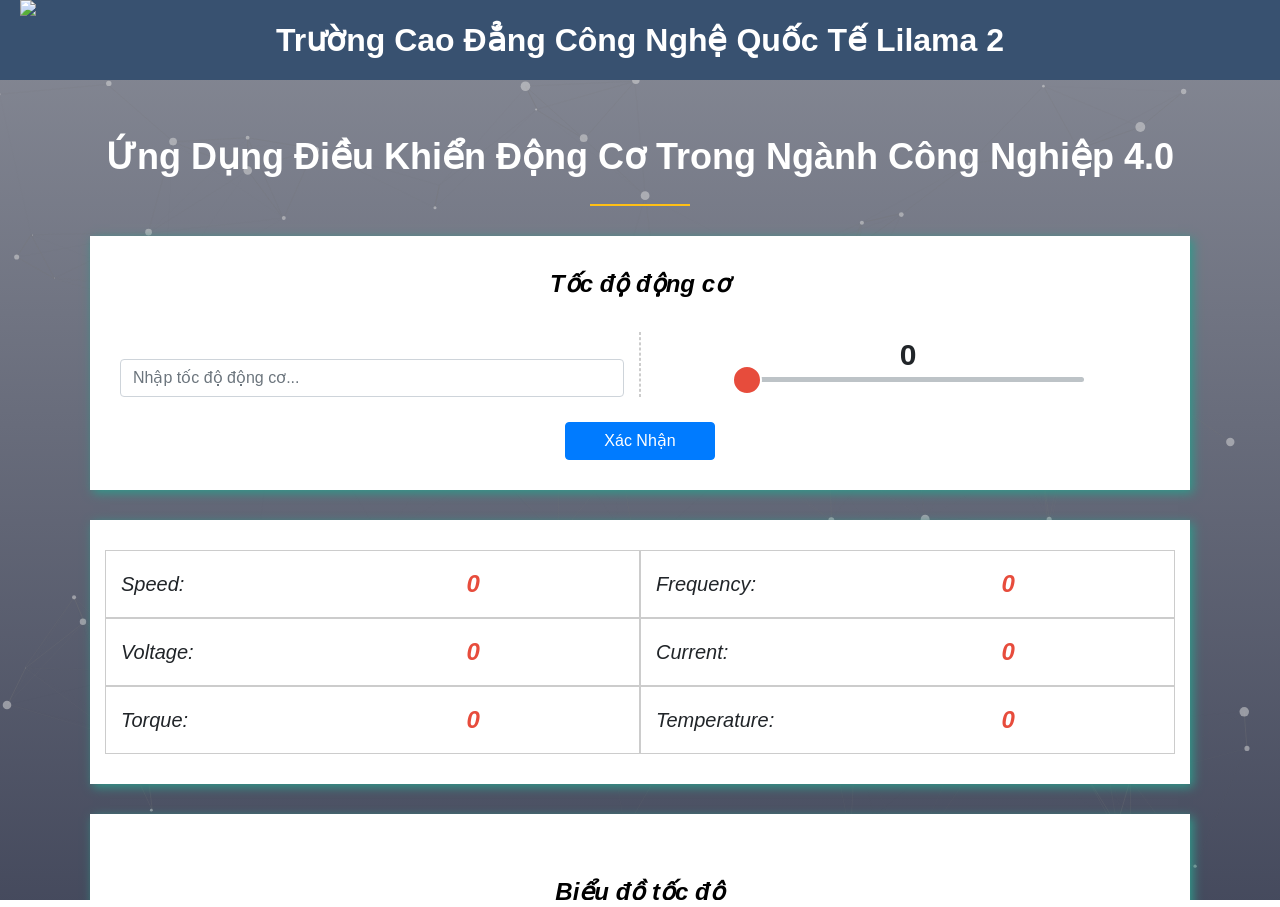
==== demo_dt_qt_online/index.html @ d0c28413 "update" ====
<!-- AWP_In_Variable Name='"SPEED-IN"' -->
<!-- AWP_In_Variable Name='"DATA_TRANSFER".SPEED_ACTUAL' -->
<!-- AWP_In_Variable Name='"DATA_TRANSFER".FREQUENCY_ACTUAL' -->
<!-- AWP_In_Variable Name='"DATA_TRANSFER".VOLTAGE_ACTUAL' -->
<!-- AWP_In_Variable Name='"DATA_TRANSFER".CURRENT_ACTUAL' -->
<!-- AWP_In_Variable Name='"DATA_TRANSFER".TORQUE_ACTUAL' -->
<!-- AWP_In_Variable Name='"DATA_TRANSFER".TEMPERATURE_ACTUAL' -->
<!DOCTYPE html>
<html>

<head>
    <meta charset="UTF-8">
    <meta name="viewport" content="width=device-width, initial-scale=1.0">
    <script src="https://code.jquery.com/jquery-3.3.1.min.js"></script>
    <script src="https://cdnjs.cloudflare.com/ajax/libs/popper.js/1.12.9/umd/popper.min.js"
        integrity="sha384-ApNbgh9B+Y1QKtv3Rn7W3mgPxhU9K/ScQsAP7hUibX39j7fakFPskvXusvfa0b4Q"
        crossorigin="anonymous"></script>
    <script src="https://maxcdn.bootstrapcdn.com/bootstrap/4.0.0/js/bootstrap.min.js"
        integrity="sha384-JZR6Spejh4U02d8jOt6vLEHfe/JQGiRRSQQxSfFWpi1MquVdAyjUar5+76PVCmYl"
        crossorigin="anonymous"></script>
    <link rel="stylesheet" href="https://maxcdn.bootstrapcdn.com/bootstrap/4.0.0/css/bootstrap.min.css"
        integrity="sha384-Gn5384xqQ1aoWXA+058RXPxPg6fy4IWvTNh0E263XmFcJlSAwiGgFAW/dAiS6JXm" crossorigin="anonymous">
    <script lang="javascript" src="https://cdn.jsdelivr.net/npm/chart.js@2.8.0/dist/Chart.min.js"></script>
    <link rel="stylesheet" href="./css/style.css">
    <script src="./js/particles.min.js"></script>
</head>

<body>
    <div>
        <div class="header">
            <img class="logo" src="http://lilama2.edu.vn/Media/Images/Linkwebsite/lilama2-logo.png" />
            <div class="title">Trường Cao Đẳng Công Nghệ Quốc Tế Lilama 2</div>
            <!-- <div class="container menu-items">
                <a href="/">Giới thiệu</a>
                <a href="/">Tuyển Sinh</a>
                <a href="/">Đào tạo</a>
                <a href="/">Tin Tức</a>
                <a href="/">Liên Hệ</a>
            </div> -->
        </div>
        <div class="banner">
            <div id="particles-js"><canvas class="particles-js-canvas-el" style="width: 100%; height: 100%;"></canvas>
            </div>
            <div id="content_home" class="content container">
                <div class="title">Ứng Dụng Điều Khiển Động Cơ Trong Ngành Công Nghiệp 4.0</div>
                <div class="orange-line"></div>
                <!-- <div class="text-decription">Bài Tập Phân Loại Sản phẩm</div> -->
                <div class="home_docs_btn">
                    <div class="title_controller">Tốc độ động cơ</div>
                    <div class="row">
                        <div class="col-input-speed col-12 col-md-6">
                            <input id="id_input_speed" class="form-control" placeholder="Nhập tốc độ động cơ..." />
                        </div>
                        <div class="col-input-range col-12 col-md-6">
                            <div class="inside-control div-range">
                                <form>
                                    <div id="Value_Range" class="value">0</div>
                                    <div class="div-inside-range">
                                        <input id="Range_Step" class="range-input" type="range" min="0" max="1350"
                                            step="1" name="SPEED" value="0">
                                    </div>
                                </form>
                            </div>
                        </div>
                        <div class="col-12 col-button-confirm">
                            <button id="confirm_speed" type="submit" type="button" class=" btn btn-primary">
                                Xác Nhận
                            </button>
                        </div>
                    </div>
                </div>
                <div class="home_docs_btn">
                    <div class="row row-value">
                        <div class="col-12 col-md-6 col-inside">
                            <div class="tab-value">
                                <div class="label-value">Speed: </div>
                                <div id="speed_value" class="value-span">0</div>
                            </div>
                        </div>
                        <div class="col-12 col-md-6 col-inside">
                            <div class="tab-value">
                                <div class="label-value">Frequency: </div>
                                <div id="frequency_value" class="value-span">0</div>
                            </div>
                        </div>
                    </div>
                    <div class="row row-value">
                        <div class="col-12 col-md-6 col-inside">
                            <div class="tab-value">
                                <div class="label-value">Voltage: </div>
                                <div id="voltage_value" class="value-span">0</div>
                            </div>
                        </div>
                        <div class="col-12 col-md-6 col-inside">
                            <div class="tab-value">
                                <div class="label-value">Current: </div>
                                <div id="current_value" class="value-span">0</div>
                            </div>
                        </div>
                    </div>
                    <div class="row row-value">
                        <div class="col-12 col-md-6 col-inside">
                            <div class="tab-value">
                                <div class="label-value">Torque: </div>
                                <div id="torque_value" class="value-span">0</div>
                            </div>
                        </div>
                        <div class="col-12 col-md-6 col-inside">
                            <div class="tab-value">
                                <div class="label-value">Temperature: </div>
                                <div id="temperature_value" class="value-span">0</div>
                            </div>
                        </div>
                    </div>
                </div>
                <div class="home_docs_btn">
                    <div class="title_controller title_diagram">Biểu đồ tốc độ</div>
                    <div class="row">
                        <div class="col-12 col-lg-6">
                            <div class="label-diagram">Speed</div>
                            <canvas style="width:100%;height:500px;" id="speedChart"></canvas>
                        </div>
                        <div class="col-12 col-lg-6">
                            <div class="label-diagram">Voltage</div>
                            <canvas style="width:100%;height:500px;" id="voltageChart"></canvas>
                        </div>
                    </div>
                    <!-- copy another -->
                    <div class="row">
                        <div class="col-12 col-lg-6">
                            <div class="label-diagram">Current</div>
                            <canvas style="width:100%;height:500px;" id="currentChart"></canvas>
                        </div>
                        <div class="col-12 col-lg-6">
                            <div class="label-diagram">Temperature</div>
                            <canvas style="width:100%;height:500px;" id="temperatureChart"></canvas>
                        </div>

                    </div>
                </div>
            </div>
            <!-- <div id="content_auto" class="content container content_control">
                <div class="title">Auto Controller</div>
                <div class="row-control row">
                    <div style="text-align: right;" class="col-6">
                        <button id="id-auto-start" class="auto-btn btn btn-outline-success">START</button>
                    </div>
                    <div class="col-6">
                        <button id="id-auto-stop" class="auto-btn btn btn-outline-danger">STOP</button>
                    </div>
                </div>
                <div class="row-control row">
                    <div class="col-12 col-md-4 value-auto">
                        <div class="label-auto">Nhựa Đen</div>
                        <div class="real-val" id="value-nhua-den">0</div>
                    </div>
                    <div class="col-12 col-md-4 value-auto">
                        <div class="label-auto">Nhựa Trắng</div>
                        <div class="real-val" id="value-nhua-trang">0</div>
                    </div>
                    <div class="col-12 col-md-4 value-auto">
                        <div class="label-auto">Kim Loại</div>
                        <div class="real-val" id="value-kim-loai">0</div>
                    </div>
                </div>
                <div class="row-control row">
                    <button id="btn_back_auto" style="margin-left:auto;" class="btn btn-outline-secondary">Quay
                        lại</button>
                </div>
            </div>
            <div id="content_manual" class="content container content_control">
                <div class="title">Manual Controller</div>
                <div class="div-xilanh">
                    <div class="label-xilanh">Xy Lanh 1</div>
                    <input id="id-xy-lanh1" type="checkbox" class="switch">
                </div>
                <div class="div-xilanh">
                    <div class="label-xilanh">Xy Lanh 2</div>
                    <input type="checkbox" class="switch">
                </div>
                <div class="div-xilanh">
                    <div class="label-xilanh">Xy Lanh 3</div>
                    <input type="checkbox" class="switch">
                </div>
                <div class="div-xilanh">
                    <div class="label-xilanh">Xy Lanh 4</div>
                    <input type="checkbox" class="switch">
                </div>
                <div class="div-xilanh">
                    <div class="label-xilanh">Xy Lanh 5</div>
                    <input type="checkbox" class="switch">
                </div>
                <div class="row-control row">
                        <button id="btn_back_manual" style="margin-left:auto;" class="btn btn-outline-secondary">Quay
                            lại</button>
                    </div>
            </div> -->
        </div>
    </div>
</body>
<script src="./js/app.js"></script>
<script>
    $(document).ready(function () {

        //INPUT VALUE
        $('#Value_Range').html($('#Range_Step').prop('value'))
        $('#Range_Step').on('input', function (e) {
            $('#Value_Range').html(e.target.value)
            $('#id_input_speed').val(e.target.value)
        });
        $('#Range_Step').change(function () {
            // console.log('Change')
        })
        $('#id_input_speed').on('input', function (e) {
            let value = e.target.value
            let max_value = parseInt($('#Range_Step').prop('max'))
            let min_value = parseInt($('#Range_Step').prop('min'))
            if (value > max_value) {
                $(this).val(max_value)
                $('#Value_Range').html(max_value)
                $('#Range_Step').val(max_value)
            } else if (value < min_value) {
                $(this).val(min_value)
                $('#Value_Range').html(min_value)
                $('#Range_Step').val(min_value)
            } else if (!value) {
                $('#Value_Range').html(0)
                $('#Range_Step').val(0)
            } else {
                $('#Value_Range').html(value)
                $('#Range_Step').val(value)
            }

        })


        // Speed chart
        //note change id and tag <canvas> (example: <canvas id="example" />) and then $('#example')
        //copy change name "ctx_line","config_speed_chart", "mySpeedChart"
        var ctx_speed = $('#speedChart')[0].getContext('2d');
        var config_speed_chart = {
            type: 'line',
            data: {
                // labels: ['Red', 'Blue', 'Yellow', 'Green', 'Purple', 'Orange'],
                datasets: [{
                    label: '',
                    data: [
                        // 12, 19, 3, 5, 2, 3
                    ],
                    // backgroundColor: [
                    //     'rgba(255, 99, 132, 0.2)',
                    //     'rgba(54, 162, 235, 0.2)',
                    //     'rgba(255, 206, 86, 0.2)',
                    //     'rgba(75, 192, 192, 0.2)',
                    //     'rgba(153, 102, 255, 0.2)',
                    //     'rgba(255, 159, 64, 0.2)'
                    // ],
                    fill: false,
                    backgroundColor: 'rgba(255, 99, 132, 0.2)',
                    // borderColor: [
                    //     'rgba(255, 99, 132, 1)',
                    //     'rgba(54, 162, 235, 1)',
                    //     'rgba(255, 206, 86, 1)',
                    //     'rgba(75, 192, 192, 1)',
                    //     'rgba(153, 102, 255, 1)',
                    //     'rgba(255, 159, 64, 1)'
                    // ],
                    borderColor: 'rgba(153, 102, 255, 1)',
                    borderWidth: 1
                }]
            },
            options: {
                scales: {
                    yAxes: [{
                        ticks: {
                            beginAtZero: true
                        }
                    }]
                },
                legend: {
                    display: false
                },
                tooltips: {
                    enabled: false
                },
                responsive: false,
                maintainAspectRatio: false,
            }
        }
        var mySpeedChart = new Chart(ctx_speed, config_speed_chart);


        //Voltage Chart
        //note change id and tag <canvas> (example: <canvas id="example" />) and then $('#example')
        //copy change name "ctx_voltage","config_chart_voltage", "myChartVoltage"
        var ctx_voltage = $('#voltageChart')[0].getContext('2d');
        var config_chart_voltage = {
            type: 'line',
            data: {
                // labels: ['Red', 'Blue', 'Yellow', 'Green', 'Purple', 'Orange'],
                datasets: [{
                    label: '',
                    data: [0
                        // 12, 19, 3, 5, 2, 3
                    ],
                    // backgroundColor: [
                    //     'rgba(255, 99, 132, 0.2)',
                    //     'rgba(54, 162, 235, 0.2)',
                    //     'rgba(255, 206, 86, 0.2)',
                    //     'rgba(75, 192, 192, 0.2)',
                    //     'rgba(153, 102, 255, 0.2)',
                    //     'rgba(255, 159, 64, 0.2)'
                    // ],
                    fill: false,
                    backgroundColor: 'rgba(75, 192, 192, 0.2)',
                    // borderColor: [
                    //     'rgba(255, 99, 132, 1)',
                    //     'rgba(54, 162, 235, 1)',
                    //     'rgba(255, 206, 86, 1)',
                    //     'rgba(75, 192, 192, 1)',
                    //     'rgba(153, 102, 255, 1)',
                    //     'rgba(255, 159, 64, 1)'
                    // ],
                    borderColor: 'rgba(75, 192, 192, 1)',
                    borderWidth: 1
                }]
            },
            options: {
                scales: {
                    yAxes: [{
                        ticks: {
                            beginAtZero: true
                        }
                    }]
                },
                legend: {
                    display: false
                },
                tooltips: {
                    enabled: false
                },
                responsive: false,
                maintainAspectRatio: false,
            }
        }
        var myChartVoltage = new Chart(ctx_voltage, config_chart_voltage);


        //Current Chart
        //note change id and tag <canvas> (example: <canvas id="example" />) and then $('#example')
        //copy change name "ctx_current","config_chart_current", "myChartCurrent"
        var ctxCurrent = $('#currentChart')[0].getContext('2d');
        var config_chart_current = {
            type: 'line',
            data: {
                // labels: ['Red', 'Blue', 'Yellow', 'Green', 'Purple', 'Orange'],
                datasets: [{
                    label: '',
                    data: [0
                        // 12, 19, 3, 5, 2, 3
                    ],
                    // backgroundColor: [
                    //     'rgba(255, 99, 132, 0.2)',
                    //     'rgba(54, 162, 235, 0.2)',
                    //     'rgba(255, 206, 86, 0.2)',
                    //     'rgba(75, 192, 192, 0.2)',
                    //     'rgba(153, 102, 255, 0.2)',
                    //     'rgba(255, 159, 64, 0.2)'
                    // ],
                    fill: false,
                    backgroundColor: 'rgba(255, 159, 64, 0.2)',
                    // borderColor: [
                    //     'rgba(255, 99, 132, 1)',
                    //     'rgba(54, 162, 235, 1)',
                    //     'rgba(255, 206, 86, 1)',
                    //     'rgba(75, 192, 192, 1)',
                    //     'rgba(153, 102, 255, 1)',
                    //     'rgba(255, 159, 64, 1)'
                    // ],
                    borderColor: 'rgba(255, 159, 64, 1)',
                    borderWidth: 1
                }]
            },
            options: {
                scales: {
                    yAxes: [{
                        ticks: {
                            beginAtZero: true
                        }
                    }]
                },
                legend: {
                    display: false
                },
                tooltips: {
                    enabled: false
                },
                responsive: false,
                maintainAspectRatio: false,
            }
        }
        var myChartCurrent = new Chart(ctxCurrent, config_chart_current);



        //Temperature Chart
        //note change id and tag <canvas> (example: <canvas id="example" />) and then $('#example')
        //copy change name "ctx_Temperature","config_chart_temperature", "myChartTemperature"
        var ctx_Temperature = $('#temperatureChart')[0].getContext('2d');
        var config_chart_temperature = {
            type: 'line',
            data: {
                // labels: ['Red', 'Blue', 'Yellow', 'Green', 'Purple', 'Orange'],
                datasets: [{
                    label: '',
                    data: [
                        // 12, 19, 3, 5, 2, 3
                    ],
                    // backgroundColor: [
                    //     'rgba(255, 99, 132, 0.2)',
                    //     'rgba(54, 162, 235, 0.2)',
                    //     'rgba(255, 206, 86, 0.2)',
                    //     'rgba(75, 192, 192, 0.2)',
                    //     'rgba(153, 102, 255, 0.2)',
                    //     'rgba(255, 159, 64, 0.2)'
                    // ],
                    fill: false,
                    backgroundColor: 'rgba(54, 162, 235, 0.2)',
                    // borderColor: [
                    //     'rgba(255, 99, 132, 1)',
                    //     'rgba(54, 162, 235, 1)',
                    //     'rgba(255, 206, 86, 1)',
                    //     'rgba(75, 192, 192, 1)',
                    //     'rgba(153, 102, 255, 1)',
                    //     'rgba(255, 159, 64, 1)'
                    // ],
                    borderColor: 'rgba(54, 162, 235, 1)',
                    borderWidth: 1
                }]
            },
            options: {
                scales: {
                    yAxes: [{
                        ticks: {
                            beginAtZero: true
                        }
                    }]
                },
                legend: {
                    display: false
                },
                tooltips: {
                    enabled: false
                },
                responsive: false,
                maintainAspectRatio: false,
            }
        }
        var myChartTemperature = new Chart(ctx_Temperature, config_chart_temperature);


        //get value from api.io
        setInterval(function () {
            $.get(window.location.origin + "/awp/api.io", function (response) {

                // assign value
                let value_all = JSON.parse(response)
                let val_speed = parseFloat(value_all.speed).toFixed(1)
                let val_frequency = parseFloat(value_all.frequency).toFixed(1)
                let val_voltage = parseFloat(value_all.voltage).toFixed(2)
                let val_current = parseFloat(value_all.current).toFixed(2)
                let val_torque = parseFloat(value_all.torque).toFixed(1)
                let val_temperature = parseFloat(value_all.temperature).toFixed(1)

                //set value
                $('#speed_value').html(value_all.speed)
                $('#frequency_value').html(value_all.frequency)
                $('#voltage_value').html(value_all.voltage)
                $('#current_value').html(value_all.current)
                $('#torque_value').html(value_all.torque)
                $('#temperate_value').html(value_all.temperature)

                //speed chart
                let speed_to_chart = val_speed;
                let date_speed = new Date()
                config_speed_chart.data.labels.push(date_speed.getHours() + ":" + date_speed.getMinutes() + ":" + date_speed.getSeconds());
                config_speed_chart.data.datasets[0].data.push(speed_to_chart);
                let length_speed = config_speed_chart.data.datasets[0].data.length
                if (length_speed > 25) {
                    config_speed_chart.data.labels.splice(0, 1)
                    config_speed_chart.data.datasets[0].data.splice(0, 1);
                }
                mySpeedChart.update();

                //voltage chart

                let voltage_to_chart = val_voltage;
                let date_vol = new Date()
                config_chart_voltage.data.labels.push(date_vol.getHours() + ":" + date_vol.getMinutes() + ":" + date_vol.getSeconds());
                config_chart_voltage.data.datasets[0].data.push(voltage_to_chart);
                let length_vol = config_chart_voltage.data.datasets[0].data.length
                if (length_vol > 25) {
                    config_chart_voltage.data.labels.splice(0, 1)
                    config_chart_voltage.data.datasets[0].data.splice(0, 1);
                }
                myChartVoltage.update();

                //Current Chart
                let current_to_chart = val_current;
                let date_current = new Date()
                config_chart_current.data.labels.push(date_current.getHours() + ":" + date_current.getMinutes() + ":" + date_current.getSeconds());
                config_chart_current.data.datasets[0].data.push(current_to_chart);
                let length_current = config_chart_current.data.datasets[0].data.length
                if (length_current > 25) {
                    config_chart_current.data.labels.splice(0, 1)
                    config_chart_current.data.datasets[0].data.splice(0, 1);
                }
                myChartCurrent.update();

                //temperature chart
                let temperature_to_chart = val_temperature;
                let date_temp = new Date()
                config_chart_temperature.data.labels.push(date_temp.getHours() + ":" + date_temp.getMinutes() + ":" + date_temp.getSeconds());
                config_chart_temperature.data.datasets[0].data.push(temperature_to_chart);
                let length_temp = config_chart_temperature.data.datasets[0].data.length
                if (length_temp > 25) {
                    config_chart_temperature.data.labels.splice(0, 1)
                    config_chart_temperature.data.datasets[0].data.splice(0, 1);
                }
                myChartTemperature.update();
            })
        }, 250)

    })
</script>
<script>
    var url = window.location.pathname
    $('#confirm_speed').click(function () {
        let value = $('#id_input_speed').val()
        $.get(url + '?"SPEED-IN="' + value, function () {

        })
    })
</script>

</html>
---- demo_dt_qt_online/css/style.css ----
html,body{
    overflow: hidden;
    -webkit-overflow-scrolling: touch;
}
.header{
    height: 80px;
    position: fixed;
    width: 100%;
    top: 0;
    display: flex;
    z-index: 2019;
    background-color: #385170;
}

.header .title{
    display: flex;
    align-items: center;
    margin: auto;
    color: white;
    font-size: 32px;
    font-weight: 900;
    text-align: center;
}

.header .logo{
    margin-left: 20px;
    position: absolute;
    height: 100%;
}

.header .menu-items{
    display: flex;
    align-items: center;
}
.header .menu-items a{
    color: #444b58;
    margin-right: 20px;
    font-size: 20px;
}
.header .menu-items a:hover{
    color: #818c9e;
}
.banner{
    height: calc(100vh - 80px);
    background-image: url(http://unicoderbd.com/theme/html/mechanic/element/img/bg.jpg);
    width: 100%;
    background-size: cover;
    margin-top: 80px;
    display: flex;
    align-items: center;
}
.banner .content{
    overflow: auto;
    z-index: 2;
    padding: 20px;
    max-height: calc(100vh - 80px);
    -webkit-overflow-scrolling: touch;
}

.banner .content .title{
    color: #fff;
    font-size: 36px;
    font-weight: 900;
    text-align: center;
    padding-bottom: 20px;
    padding-top: 30px;
}

.banner .content .orange-line{
    background: #ffc015 none repeat scroll 0 0;
    display: block;
    height: 2px;
    margin: auto;
    width: 100px;
}

.banner .content .text-decription{
    color: #fff;
    font-size: 24px;
    font-weight: 400;
    line-height: 28px;
    width: 75%;
    margin: auto;
    padding-top: 30px;
    text-align: center;
}

.banner .content .home_docs_btn{
    display: block;
    margin: 30px auto auto;
    overflow: hidden;
    width: 100%;
    text-align: center;
    padding: 30px;
    background:white;
    box-shadow: 3px 3px 10px #2f9a8b;
}

.banner .content .home_docs_btn .row-value{
    text-align: left;
    
}

.banner .content .home_docs_btn .row-value .col-inside{
    padding: 15px;
    border: 1px solid #ccc;
}

.banner .content .home_docs_btn .row-value .tab-value{
    font-size: 20px;
    font-style: italic;
    display: flex;
    align-items: center;
}

.banner .content .home_docs_btn .row-value .tab-value .label-value{
    width: 40%;
}

.banner .content .home_docs_btn .row-value .tab-value .value-span{
    color: #e74c3c;
    font-weight: bold;
    font-size: 24px;
    width: 60%;
    text-align: center;
}

.banner .content .home_docs_btn .title_controller{
    font-size: 24px;
    color: black;
    margin-top: 0;
    padding-top: 0;
    padding-bottom: 0;
    margin-bottom: 30px;
    font-style: italic;
    font-weight: bold;
}

.banner .content .home_docs_btn .title_controller.title_diagram{
    margin-top:30px;
}

.banner .content .home_docs_btn .label-diagram{
    margin-top: 15px;
    margin-bottom: 15px;
    font-size: 20px;
    color: black;
    font-weight: bold;
}

.banner .content .home_docs_btn .col-input-speed{
    display: flex;
    align-items: flex-end;
    border-right: 0.5px dashed #ccc;
}

.banner .content .home_docs_btn .col-input-speed input{
    width: 100%;
}

.banner .content .home_docs_btn .col-input-range{
    border-left: 0.5px dashed #ccc;
}

.banner .content .home_docs_btn .col-button-confirm button{
    margin-top: 25px;
    min-width: 150px;
}

.banner .content .home_docs_btn a{
    background: #ffc015;
    border: 2px solid #ffc015;
    border-radius: 30px;
    color: #fff;
    display: inline-block;
    font-weight: 600;
    padding: 10px 40px;
    text-transform: capitalize;
    transition: all 0.3s ease 0s;
}

.banner .content .home_docs_btn a:hover{
    background: #732cf9;
    color: #fff;
    border: 2px solid #732cf9;
    text-decoration: none;
}

#particles-js{
    position: absolute;
    width: 100%;
    height: calc(100vh - 80px);
    top: 80px;
    z-index: 1;
    background: rgba(0, 0, 0, 0) linear-gradient(rgba(4, 11, 35, 0.5), rgba(23, 29, 53, 0.8)) repeat scroll 0 0;
}
#particles-js canvas{
    width: 100%;
    height: 100%;
    display: inline-block;
    vertical-align: baseline;
}

#btn_auto,#btn_manual{
    min-width: 100px;
}

.content_control{
    background: #fff;
    box-shadow: 3px 3px 10px #2f9a8b;
}

.row-control{
    margin: 15px 0;
}

.auto-btn{
    min-width: 100px;
}

.row-control .value-auto{
    text-align: center;
    margin-top:15px;
}

.row-control .value-auto .real-val{
    font-weight: bold;
    font-size: 40px;
    color: #2666bb;
}

.row-control .value-auto .label-auto{
    color: gray;
    font-weight: bold;
    font-size: 18px;
}

/* Range */
.div-range{
    padding-bottom: 15px;
}
.div-range .value {
    text-align: center;
    font-weight: bold;
    font-size: 30px;
    width: 100%;
}

.div-range .div-inside-range{
    display: flex;
    align-items: center;
}

.div-range .div-inside-range button{
    width: 25%;
    margin-left: 5%;
    min-width: 100px;;
}

.div-range .range-input {
    display: block;
    -webkit-appearance: none;
    background-color: #bdc3c7;
    width: 70%;
    height: 5px;
    border-radius: 5px;
    margin: 0 auto;
    outline: 0;
}

.div-range .range-input::-webkit-slider-thumb {
    -webkit-appearance: none;
    background-color: #e74c3c;
    width: 30px;
    height: 30px;
    border-radius: 50%;
    border: 2px solid white;
    cursor: pointer;
    transition: .3s ease-in-out;
}

.div-range .range-input::-webkit-slider-thumb:hover {
    background-color: white;
    border: 2px solid #e74c3c;
}

.div-range .range-input::-webkit-slider-thumb:active {
    transform: scale(1.6);
}

/* Switch */
.switch {  
    /* Background of Switch */
    position:relative;
    width:240px;
    height:40px;
    -webkit-appearance: none;
    background: #e5e5e5;
    outline:none;
    border-radius: 20px;
    cursor: pointer;
    transition: .4s;
    box-shadow: 1px 1px 5px #999;
  }
  .switch.vertical{
    transform: rotate(90deg);
  }
  .switch:hover {
    background: #e7e7e7;
  }
  .switch:checked {
    /* Background when Checked */
    background: green;
  }
  .switch:before {
    /* white circle */
    content:'';
    position:absolute;
    top: 2.5px;
    left: 2.5px;
    height:35px;
    width:35px;
    border-radius: 50%;
    background: #fff;
    transition: .9s;
  }
  .switch:checked:before {
    left: 202.5px;
  }

  .div-xilanh{
      display: flex;
      align-items: center;
      width: 400px;
      margin: auto;
      margin-top: 25px;
      margin-bottom: 15px;
  }
  .div-xilanh .label-xilanh{
    font-size: 25px;
    color: gray;
    min-width: 150px;
  }
.banner .content.content_control .title{
    color: #000000;
}
@media(max-width:1199px){
    .header .title{
        font-size: 20px;
    }
    .banner .content .title{
        font-size: 20px;
    }
}
@media (max-width:767px){
    .header .title{
        padding-left: 135px;
        padding-right: 15px;
        font-size: 16px;
    }

    .banner .content .home_docs_btn .col-input-range,.banner .content .home_docs_btn .col-input-speed{
        border: none;
    }

    .banner .content .home_docs_btn .col-input-range{
        margin-top: 20px;
    }

    .div-range .range-input{
        width: 65%;
        margin:0;
    }

    .div-range .div-inside-range button{
        width: 30%;
    }

    .banner .content .title{
        font-size: 16px;
    }

    .banner .content{
        padding: 10px;
        margin-left: 10px;
        margin-right: 10px;
    }
    .header .logo{
        width: 100px;
    }
    .row-control .value-auto{
        display: flex;
        text-align: left;
        align-items: center;
    }
    .row-control .value-auto .label-auto{
        min-width: 120px;
    }
    .row-control .value-auto .real-val{
        margin: auto;
    }
}
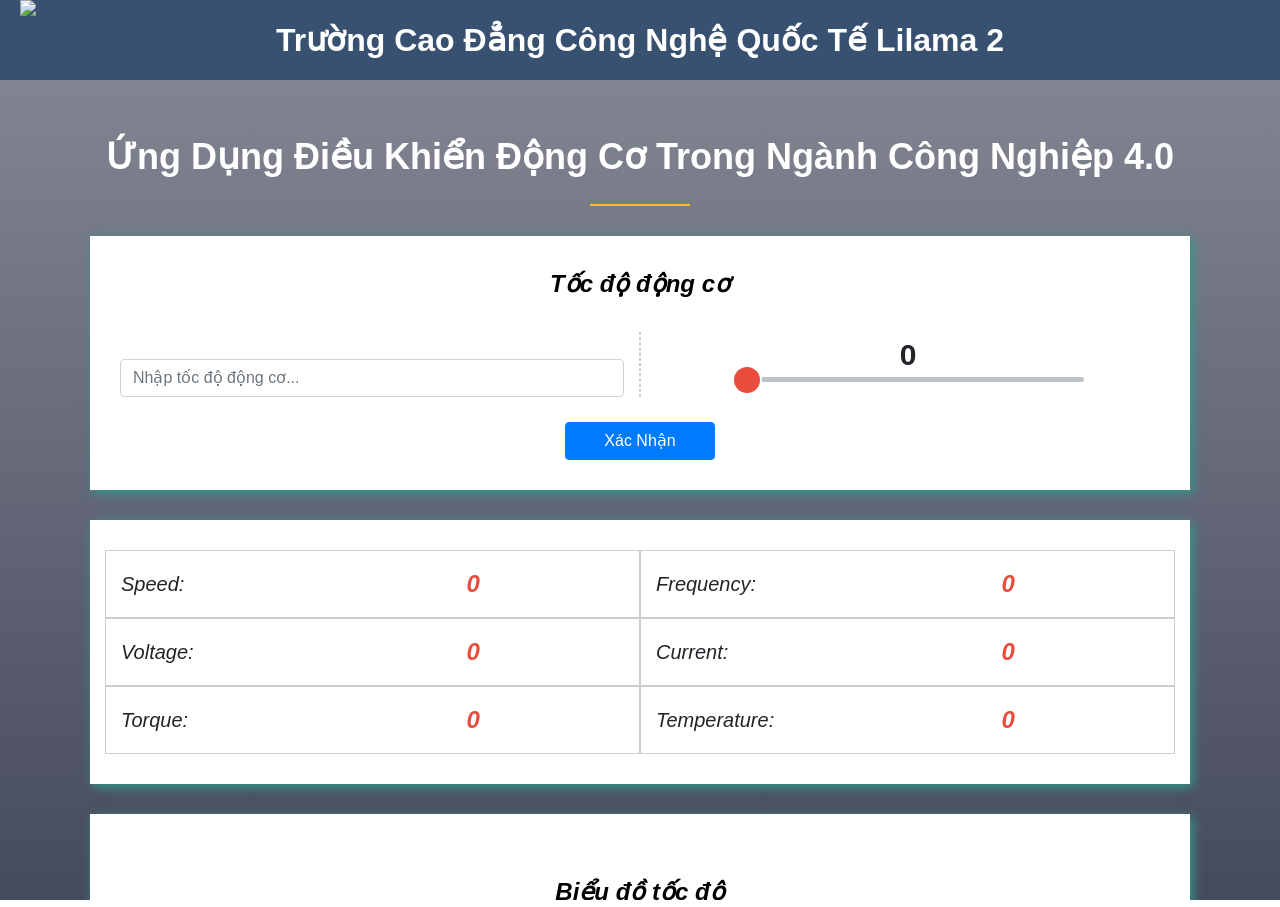
==== commit 03194347: "update code" ====
--- a/demo_dt_qt_online/index.html
+++ b/demo_dt_qt_online/index.html
@@ -22,7 +22,7 @@
         integrity="sha384-Gn5384xqQ1aoWXA+058RXPxPg6fy4IWvTNh0E263XmFcJlSAwiGgFAW/dAiS6JXm" crossorigin="anonymous">
     <script lang="javascript" src="https://cdn.jsdelivr.net/npm/chart.js@2.8.0/dist/Chart.min.js"></script>
     <link rel="stylesheet" href="./css/style.css">
-    <script src="./js/particles.min.js"></script>
+    <script src="https://cdn.jsdelivr.net/gh/maituan94/training_lilama@master/demo_dt_qt_online/js/particles.min.js"></script>
 </head>
 
 <body>
